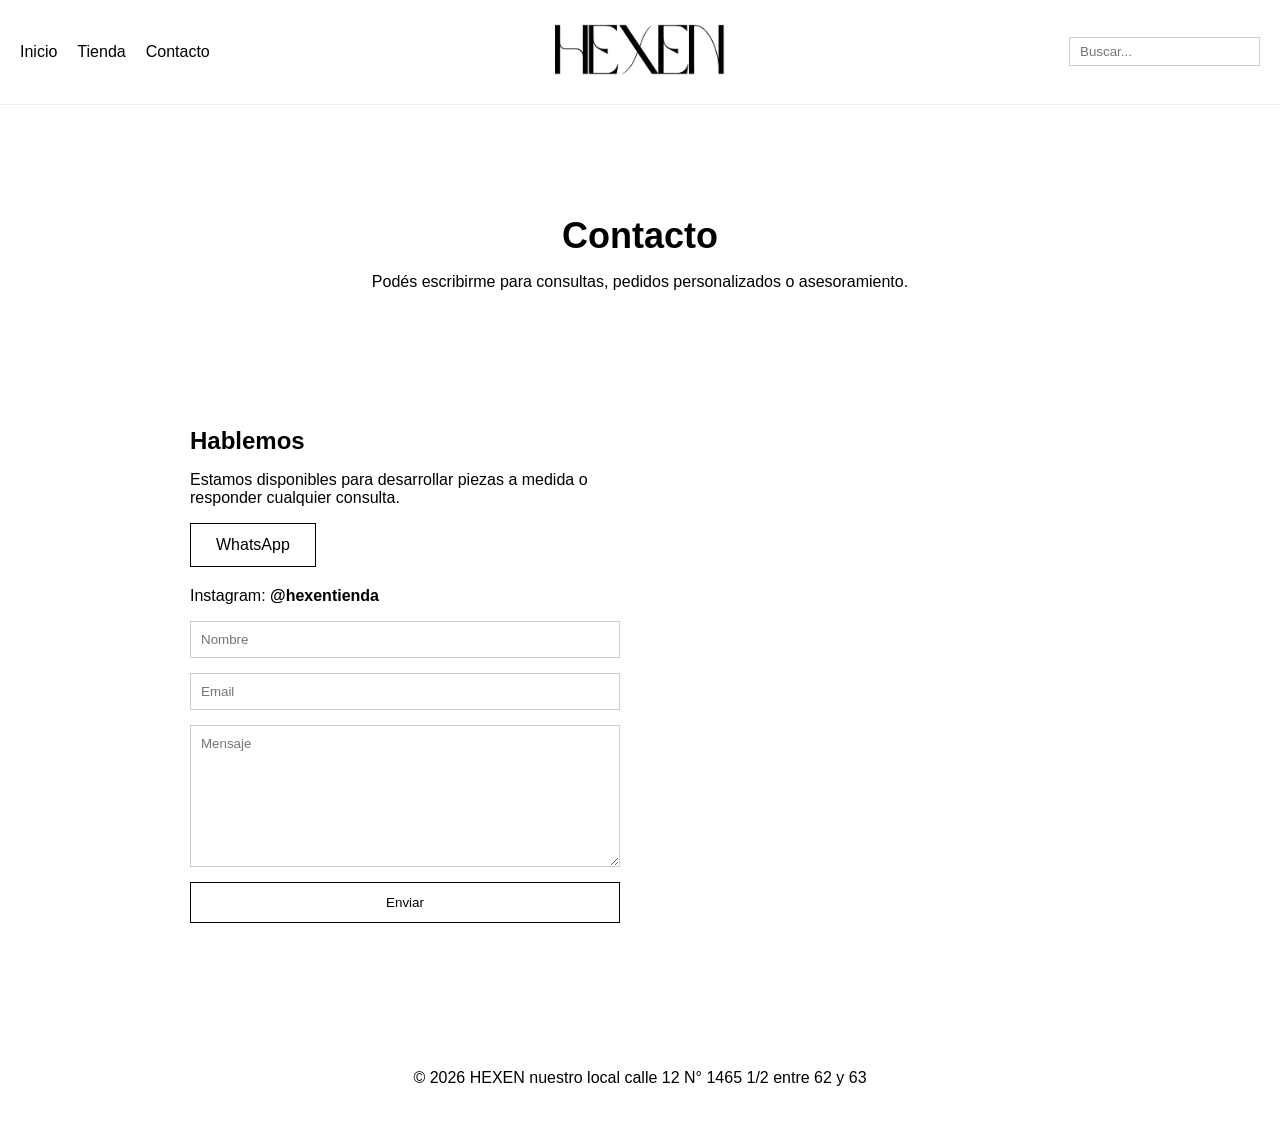
==== contacto.html @ e49063d9 "Add files via upload" ====
<!DOCTYPE html>
<html lang="es">
<head>
  <meta charset="UTF-8">
  <meta name="viewport" content="width=device-width, initial-scale=1.0">
  <title>Contacto | HEXEN</title>

  <link rel="stylesheet" href="styles.css">
</head>

<body>

<!-- NAVBAR -->
<nav class="navbar">

  <div class="nav-left">
    <a href="index.html">Inicio</a>
    <a href="tienda.html">Tienda</a>
    <a href="#">Contacto</a>
  </div>

  <div class="nav-center">
    <img src="logo.png" class="logo">
  </div>

  <div class="nav-right">
    <input type="text" placeholder="Buscar..." class="buscador">
  </div>

</nav>

<!-- HERO CONTACTO -->
<section class="contacto-hero">
  <h1>Contacto</h1>
  <p>Podés escribirme para consultas, pedidos personalizados o asesoramiento.</p>
</section>

<!-- BLOQUE CONTACTO -->
<section class="contacto-box">

  <div class="contacto-info">
    <h2>Hablemos</h2>
    <p>Estamos disponibles para desarrollar piezas a medida o responder cualquier consulta.</p>

    <a href="https://wa.me/5492216176827" target="_blank" class="btn">
      WhatsApp
    </a>
<p class="redes">
  Instagram: 
  <a href="https://www.instagram.com/hexentienda" target="_blank">
    @hexentienda
  </a>
</p>

  <!-- FORMULARIO -->
  <form class="formulario">
    <input type="text" placeholder="Nombre" required>
    <input type="email" placeholder="Email" required>
    <textarea placeholder="Mensaje" required></textarea>
    <button type="submit">Enviar</button>
  </form>

</section>

<footer>
  <p>© 2026 HEXEN nuestro local calle 12 N° 1465 1/2 entre 62 y 63</p>
</footer>

</body>
</html>
---- styles.css ----
/* RESET */
body {
  margin: 0;
  font-family: Arial, Helvetica, sans-serif;
  background: white;
  color: black;
}

/* NAVBAR */
.navbar {
  display: grid;
  grid-template-columns: 1fr auto 1fr;
  align-items: center;
  padding: 15px 20px;
  border-bottom: 1px solid #eee;
}

/* IZQUIERDA */
.nav-left {
  display: flex;
  gap: 20px;
}

.nav-left a {
  text-decoration: none;
  color: black;
}

/* CENTRO */
.nav-center {
  text-align: center;
}

.logo {
  width: 180px;
  height: auto;
}

/* DERECHA */
.nav-right {
  display: flex;
  justify-content: flex-end;
}

.buscador {
  padding: 6px 10px;
  border: 1px solid #ccc;
}

/* HERO */
.hero {
  position: relative;
  height: 90vh;
}

/* IMAGEN */
.hero-img {
  width: 100%;
  height: 100%;
  object-fit: cover;
}

/* CAJA VIDRIO */
.hero-texto {
  position: absolute;
  top: 55%;
  left: 50%;
  transform: translate(-50%, -50%);
  
  padding: 40px;
  max-width: 600px;

  background: rgba(255, 255, 255, 0.25);
  backdrop-filter: blur(12px);
  -webkit-backdrop-filter: blur(12px);

  border-radius: 20px;
  text-align: left;

  display: flex;
  flex-direction: column;
  gap: 10px;
}

/* TITULO */
.hero-texto h1 {
  margin: 0;
  font-size: 26px;
}

/* LISTA */
.hero-texto ul {
  margin: 0;
  padding-left: 20px;
}

.hero-texto li {
  margin-bottom: 6px;
  font-size: 14px;
}

/* TEXTO FINAL */
.descripcion {
  margin-top: 10px;
  font-size: 14px;
  font-style: italic;
}

/* SECCIONES */
.categoria {
  padding: 60px 20px;
}

.categoria h2 {
  margin-top: 50px;
}

/* GRID HOGAR */
.grid-hogar {
  display: grid;
  grid-template-columns: repeat(2, 1fr);
  gap: 15px;
}

.grid-hogar img {
  width: 100%;
  border-radius: 20px;
}

/* TITULOS TIENDA */
.categoria h3 {
  margin-top: 40px;
  margin-bottom: 15px;
  font-size: 22px;
}

/* GRID TIENDA */
.grid-tienda {
  display: grid;
  grid-template-columns: repeat(2, 1fr);
  gap: 15px;
}

.grid-tienda img {
  width: 100%;
  border-radius: 20px;
  transition: 0.3s;
}

.grid-tienda img:hover {
  transform: scale(1.03);
}


/* BOTON */
.btn {
  display: inline-block;
  padding: 12px 25px;
  border: 1px solid black;
  text-decoration: none;
  color: black;
  transition: 0.3s;
}

.btn:hover {
  background: black;
  color: white;
}

/* FOOTER */
footer {
  text-align: center;
  padding: 30px;
}
/* INTRO */
.intro {
  max-width: 800px;
  margin: 100px auto;
  padding: 0 20px;
  text-align: left;
}

/* TITULO */
.intro h2 {
  font-size: 32px;
  margin-bottom: 10px;
}

/* SUBTITULO */
.intro h3 {
  font-size: 20px;
  margin-bottom: 20px;
  font-weight: normal;
}

/* PÁRRAFOS */
.intro p {
  font-size: 15px;
  line-height: 1.6;
  margin-bottom: 15px;
}
.titulo-hogar {
  font-size: 42px;
  font-weight: 300;
  letter-spacing: 4px;
  text-transform: uppercase;
  font-family: Arial, Helvetica, sans-serif; /* o después cambiamos */
}
/* HERO CONTACTO */
.contacto-hero {
  text-align: center;
  padding: 80px 20px;
}

.contacto-hero h1 {
  font-size: 36px;
  margin-bottom: 10px;
}

/* CONTENEDOR */
.contacto-box {
  display: grid;
  grid-template-columns: 1fr 1fr;
  gap: 40px;
  max-width: 900px;
  margin: 0 auto 80px;
  padding: 20px;
}

/* INFO */
.contacto-info h2 {
  margin-bottom: 10px;
}

.redes {
  margin-top: 20px;
}

/* FORM */
.formulario {
  display: flex;
  flex-direction: column;
  gap: 15px;
}

.formulario input,
.formulario textarea {
  padding: 10px;
  border: 1px solid #ccc;
  font-family: inherit;
}

.formulario textarea {
  min-height: 120px;
}

.formulario button {
  padding: 12px;
  border: 1px solid black;
  background: white;
  cursor: pointer;
  transition: 0.3s;
}

.formulario button:hover {
  background: black;
  color: white;
}

/* MOBILE */
@media (max-width: 700px) {
  .contacto-box {
    grid-template-columns: 1fr;
  }
}
.redes a {
  text-decoration: none;
  color: black;
  font-weight: bold;
}

.redes a:hover {
  text-decoration: underline;
}
/* TITULO TIENDA (tipo logo) */
.titulo-tienda {
  font-size: 48px;
  font-weight: 300;
  letter-spacing: 6px;
  text-transform: uppercase;
  text-align: center;
  margin-bottom: 40px;
}

/* SUBTITULOS (igual que hogar) */
.subtitulo-tienda {
  font-size: 32px;
  font-weight: 300;
  letter-spacing: 3px;
  text-transform: uppercase;
  margin-top: 40px;
  margin-bottom: 15px;
}
/* 📱 MOBILE */
@media (max-width: 768px) {

  /* NAVBAR */
  .navbar {
    grid-template-columns: 1fr;
    text-align: center;
    gap: 10px;
  }

  .nav-left {
    justify-content: center;
    flex-wrap: wrap;
  }

  .nav-right {
    justify-content: center;
  }

  /* LOGO */
  .logo {
    width: 140px;
  }

  /* HERO TEXTO */
  .hero-texto {
    padding: 20px;
    max-width: 90%;
    font-size: 14px;
  }

  .hero-texto h1 {
    font-size: 20px;
  }

  /* INTRO */
  .intro {
    margin: 60px auto;
  }

  /* GRID → 1 columna */
  .grid-hogar,
  .grid-tienda {
    grid-template-columns: 1fr;
  }

  /* TITULOS */
  .titulo-tienda {
    font-size: 32px;
  }

  .subtitulo-tienda,
  .titulo-hogar {
    font-size: 24px;
  }

  /* CONTACTO */
  .contacto-box {
    grid-template-columns: 1fr;
  }

}
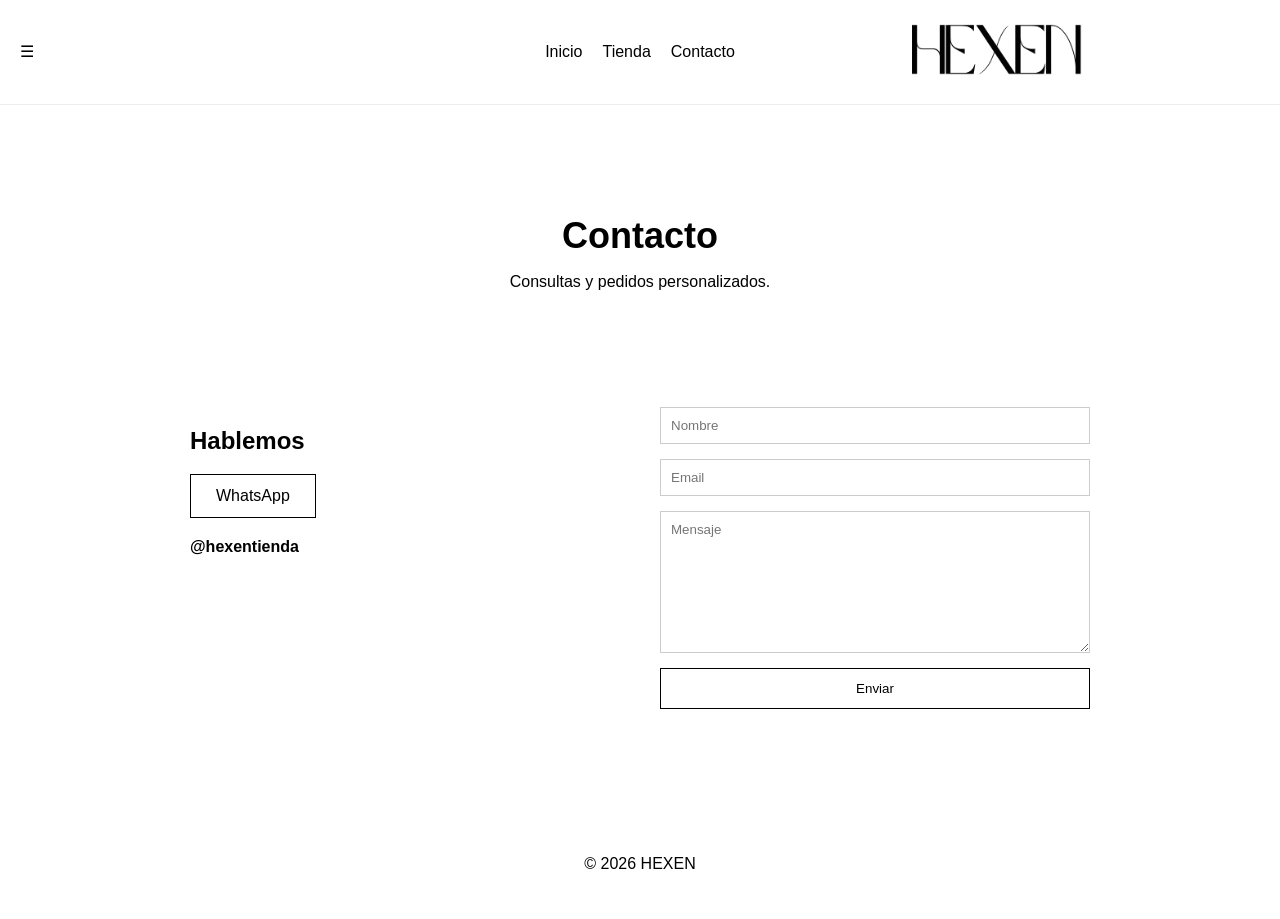
==== commit 83382dd0: "Update contacto.html" ====
--- a/contacto.html
+++ b/contacto.html
@@ -4,67 +4,67 @@
   <meta charset="UTF-8">
   <meta name="viewport" content="width=device-width, initial-scale=1.0">
   <title>Contacto | HEXEN</title>
-
   <link rel="stylesheet" href="styles.css">
 </head>
 
 <body>
 
-<!-- NAVBAR -->
 <nav class="navbar">
+  <div class="menu-toggle" id="menu-toggle">☰</div>
 
-  <div class="nav-left">
+  <div class="nav-left" id="menu">
     <a href="index.html">Inicio</a>
     <a href="tienda.html">Tienda</a>
-    <a href="#">Contacto</a>
+    <a href="contacto.html">Contacto</a>
   </div>
 
   <div class="nav-center">
     <img src="logo.png" class="logo">
   </div>
-
-  <div class="nav-right">
-    <input type="text" placeholder="Buscar..." class="buscador">
-  </div>
-
 </nav>
 
-<!-- HERO CONTACTO -->
 <section class="contacto-hero">
   <h1>Contacto</h1>
-  <p>Podés escribirme para consultas, pedidos personalizados o asesoramiento.</p>
+  <p>Consultas y pedidos personalizados.</p>
 </section>
 
-<!-- BLOQUE CONTACTO -->
 <section class="contacto-box">
 
-  <div class="contacto-info">
+  <div>
     <h2>Hablemos</h2>
-    <p>Estamos disponibles para desarrollar piezas a medida o responder cualquier consulta.</p>
 
     <a href="https://wa.me/5492216176827" target="_blank" class="btn">
       WhatsApp
     </a>
-<p class="redes">
-  Instagram: 
-  <a href="https://www.instagram.com/hexentienda" target="_blank">
-    @hexentienda
-  </a>
-</p>
 
-  <!-- FORMULARIO -->
+    <p class="redes">
+      <a href="https://www.instagram.com/hexentienda" target="_blank">
+        @hexentienda
+      </a>
+    </p>
+  </div>
+
   <form class="formulario">
-    <input type="text" placeholder="Nombre" required>
-    <input type="email" placeholder="Email" required>
-    <textarea placeholder="Mensaje" required></textarea>
+    <input type="text" placeholder="Nombre">
+    <input type="email" placeholder="Email">
+    <textarea placeholder="Mensaje"></textarea>
     <button type="submit">Enviar</button>
   </form>
 
 </section>
 
 <footer>
-  <p>© 2026 HEXEN nuestro local calle 12 N° 1465 1/2 entre 62 y 63</p>
+  <p>© 2026 HEXEN</p>
 </footer>
 
+<script>
+  const toggle = document.getElementById("menu-toggle");
+  const menu = document.getElementById("menu");
+
+  toggle.addEventListener("click", () => {
+    menu.classList.toggle("active");
+  });
+</script>
+
 </body>
-</html>+</html>
